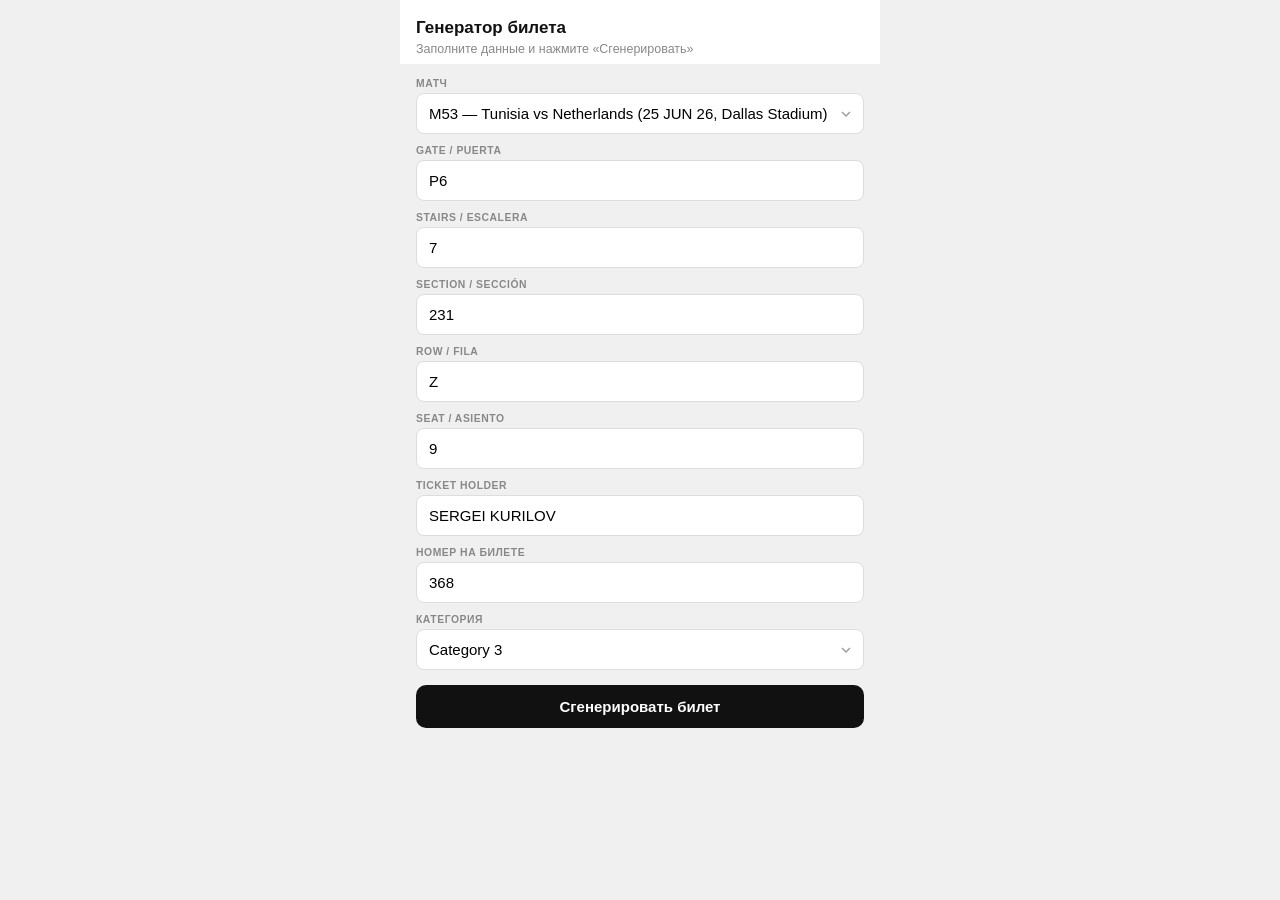
==== index.html @ 86be798e "Update match schedule to M37–M75 fixtures Co-authored-by: Cursor <cursoragent@cursor.com>" ====
<!DOCTYPE html>
<html lang="ru">
<head>
  <meta charset="UTF-8">
  <meta name="viewport" content="width=device-width, initial-scale=1, maximum-scale=1, user-scalable=no, viewport-fit=cover">
  <meta name="theme-color" content="#3a3a3a">
  <title>FIFA Ticket Generator</title>
  <link rel="stylesheet" href="styles.css">
</head>
<body>
  <div class="app-shell">
    <section id="form-view" class="view view--active">
      <header class="form-header">
        <h1>Генератор билета</h1>
        <p>Заполните данные и нажмите «Сгенерировать»</p>
      </header>

      <form id="ticket-form" class="ticket-form" autocomplete="off">
        <label class="field">
          <span class="field__label">Матч</span>
          <select id="match" name="match" required></select>
        </label>
        <label class="field">
          <span class="field__label">Gate / Puerta</span>
          <input type="text" id="gate" name="gate" value="P6" required maxlength="12">
        </label>
        <label class="field">
          <span class="field__label">Stairs / Escalera</span>
          <input type="text" id="stairs" name="stairs" value="7" required maxlength="8">
        </label>
        <label class="field">
          <span class="field__label">Section / Sección</span>
          <input type="text" id="section" name="section" value="231" required maxlength="8">
        </label>
        <label class="field">
          <span class="field__label">Row / Fila</span>
          <input type="text" id="row" name="row" value="Z" required maxlength="6">
        </label>
        <label class="field">
          <span class="field__label">Seat / Asiento</span>
          <input type="text" id="seat" name="seat" value="9" required maxlength="8">
        </label>
        <label class="field">
          <span class="field__label">Ticket holder</span>
          <input type="text" id="holder" name="holder" value="SERGEI KURILOV" required maxlength="64">
        </label>
        <label class="field">
          <span class="field__label">Номер на билете</span>
          <input type="text" id="ticket-code" name="ticket-code" value="368" required maxlength="12" inputmode="numeric" pattern="[0-9]+">
        </label>
        <label class="field">
          <span class="field__label">Категория</span>
          <select id="category" name="category" required>
            <option value="Category 1">Category 1</option>
            <option value="Category 2">Category 2</option>
            <option value="Category 3" selected>Category 3</option>
            <option value="Category 4">Category 4</option>
          </select>
        </label>
        <button type="submit" class="btn-primary">Сгенерировать билет</button>
      </form>
    </section>

    <section id="ticket-view" class="view" hidden>
      <div class="phone">
        <header class="topbar">
          <button type="button" class="back" id="btn-back" aria-label="Назад"></button>
          Ticket 1 of 1
          <span class="dot" aria-hidden="true"></span>
        </header>

        <section class="notice">
          <span class="info" aria-hidden="true">i</span>
          <div class="qr-wrap">
            <img class="notice__img" src="assets/image.png" alt="">
            <svg class="qr-wrap__scan" viewBox="0 0 100 100" preserveAspectRatio="xMidYMid meet" aria-hidden="true">
              <rect class="qr-wrap__line qr-wrap__line--1" x="2" y="2" width="96" height="96" pathLength="100" />
              <rect class="qr-wrap__line qr-wrap__line--2" x="2" y="2" width="96" height="96" pathLength="100" />
            </svg>
          </div>
        </section>

        <main class="card">
          <div class="matchno" id="out-match-num">53</div>

          <div class="logo" aria-hidden="true">
            <span>FIFA</span>
            <span>WORLD CUP</span>
            <span>2026</span>
          </div>

          <h2 class="title" id="out-match-title">M53 Tunisia vs Netherlands</h2>

          <div class="meta">
            <div class="meta__row">
              <img class="meta__ico" src="assets/free-icon-calendar-days-10178999.png" width="25" height="25" alt="">
              <span id="out-datetime">25 JUN 26, 19:00</span>
            </div>
            <div class="meta__row">
              <img class="meta__ico" src="assets/1904662-location-map-map-location-map-point-pin-place-placeholder_122512.png" width="25" height="25" alt="">
              <span id="out-stadium">Dallas Stadium</span>
            </div>
          </div>

          <div class="grid">
            <div class="box">
              <label>Entrance<br>Ingreso</label>
              <strong id="out-entrance">A/B</strong>
            </div>
            <div class="box">
              <label>Gate<br>Puerta</label>
              <strong id="out-gate">P6</strong>
            </div>
            <div class="box">
              <label>Stairs<br>Escalera</label>
              <strong id="out-stairs">7</strong>
            </div>
            <div class="box">
              <label>Section<br>Sección</label>
              <strong id="out-section">231</strong>
            </div>
          </div>

          <div class="smallgrid">
            <div class="box">
              <label>Row<br>Fila</label>
              <strong id="out-row">Z</strong>
            </div>
            <div class="box">
              <label>Seat<br>Asiento</label>
              <strong id="out-seat">9</strong>
            </div>
          </div>

          <div class="separator"></div>

          <div class="details">
            <div class="row name">
              <div>Ticket Holder</div>
              <div id="out-holder">SERGEI KURILOV</div>
            </div>
            <div class="row cat">
              <div>Category</div>
              <div id="out-category">Category 3</div>
            </div>
          </div>

          <div class="float" aria-hidden="true"></div>
          <div class="noise" aria-hidden="true"></div>
        </main>
      </div>

      <div class="ticker" id="ticker" hidden aria-hidden="true">
        <div class="ticker__viewport">
          <div class="ticker__track" id="ticker-track"></div>
        </div>
      </div>
    </section>
  </div>

  <script src="matches.js"></script>
  <script src="app.js"></script>
</body>
</html>
---- styles.css ----
/* Вёрстка билета — на основе worldcup_ticket_layout.html */

*,
*::before,
*::after {
  box-sizing: border-box;
  margin: 0;
  padding: 0;
}

body {
  margin: 0;
  font-family: -apple-system, BlinkMacSystemFont, "Segoe UI", Roboto, Arial, sans-serif;
  color: #111;
  -webkit-font-smoothing: antialiased;
}

.view[hidden] {
  display: none !important;
}

/* ─── Форма ─── */

body:not(.body--ticket) {
  background: #f0f0f0;
}

.app-shell {
  width: 100%;
  max-width: 480px;
  margin: 0 auto;
  min-height: 100dvh;
}

.form-header {
  padding: 18px 16px 8px;
  background: #fff;
}

.form-header h1 {
  font-size: 1.0625rem;
  font-weight: 700;
}

.form-header p {
  margin-top: 4px;
  font-size: 0.78rem;
  color: #888;
}

.ticket-form {
  padding: 14px 16px 24px;
  display: flex;
  flex-direction: column;
  gap: 11px;
}

.field {
  display: flex;
  flex-direction: column;
  gap: 4px;
}

.field__label {
  font-size: 0.65rem;
  font-weight: 600;
  color: #888;
  text-transform: uppercase;
  letter-spacing: 0.05em;
}

.field input,
.field select {
  width: 100%;
  padding: 11px 12px;
  font: inherit;
  font-size: 0.9375rem;
  border: 1px solid #ddd;
  border-radius: 8px;
  background: #fff;
  -webkit-appearance: none;
  appearance: none;
}

.field select {
  background-image: url("data:image/svg+xml,%3Csvg xmlns='http://www.w3.org/2000/svg' width='10' height='6' viewBox='0 0 10 6'%3E%3Cpath d='M1 1l4 4 4-4' stroke='%23999' stroke-width='1.4' fill='none'/%3E%3C/svg%3E");
  background-repeat: no-repeat;
  background-position: right 12px center;
  padding-right: 32px;
}

.btn-primary {
  margin-top: 4px;
  padding: 13px;
  font: inherit;
  font-size: 0.9375rem;
  font-weight: 600;
  color: #fff;
  background: #111;
  border: none;
  border-radius: 10px;
  cursor: pointer;
}

/* ─── Экран билета (worldcup_ticket_layout.html) ─── */

body.body--ticket {
  background: #3a3a3a;
  padding-bottom: calc(104px + env(safe-area-inset-bottom, 0px));
}

body.body--ticket .app-shell {
  max-width: none;
  margin: 0;
}

#ticket-view {
  width: 100%;
  overflow-x: hidden;
}

.phone {
  width: 738px;
  height: 1516px;
  margin: 0 auto;
  background: #3a3a3a;
  position: relative;
  overflow: hidden;
}

.topbar {
  height: 122px;
  background: transparent;
  display: flex;
  align-items: center;
  justify-content: center;
  position: relative;
  z-index: 1;
  font-size: 31px;
  font-weight: 700;
  letter-spacing: 0.2px;
}

.back {
  position: absolute;
  left: 28px;
  top: 53px;
  width: 28px;
  height: 28px;
  border: none;
  border-left: 5px solid #111;
  border-bottom: 5px solid #111;
  transform: rotate(45deg);
  border-radius: 2px;
  background: transparent;
  cursor: pointer;
  padding: 0;
}

.dot {
  position: absolute;
  bottom: 23px;
  width: 11px;
  height: 11px;
  background: #111;
  border-radius: 50%;
}

.notice {
  margin: 0 14px;
  height: 206px;
  background: rgba(255, 255, 255, 0.97);
  border-radius: 20px;
  box-shadow: 0 0 0 1px rgba(0, 0, 0, 0.06);
  overflow: hidden;
  position: relative;
  z-index: 1;
  display: flex;
  align-items: center;
  justify-content: center;
  padding: 20px 28px;
  border-bottom: 1px dashed #b8a8c7;
  color: #675970;
}

.notice::before,
.notice::after {
  content: "";
  position: absolute;
  top: 0;
  bottom: 0;
  width: 14px;
  height: 100%;
  background: #21f5f1;
  z-index: 1;
}

.notice::before {
  left: 0;
  border-radius: 20px 0 0 20px;
}

.notice::after {
  right: 0;
  border-radius: 0 20px 20px 0;
}

.qr-wrap {
  position: relative;
  display: inline-flex;
  align-items: center;
  justify-content: center;
  z-index: 2;
  max-width: 100%;
  max-height: 100%;
}

.notice__img {
  display: block;
  max-width: 100%;
  max-height: 158px;
  width: auto;
  height: auto;
  object-fit: contain;
}

.qr-wrap__scan {
  position: absolute;
  inset: -5px;
  width: calc(100% + 10px);
  height: calc(100% + 10px);
  pointer-events: none;
  overflow: visible;
}

.qr-wrap__line {
  fill: none;
  stroke: #1c1c1c;
  stroke-width: 2.5;
  vector-effect: non-scaling-stroke;
  stroke-linecap: butt;
  /* один длинный штрих на контуре — ровно одна линия на слой */
  stroke-dasharray: 28 72;
  animation: qr-orbit 3s linear infinite;
}

.qr-wrap__line--2 {
  animation-delay: -1.5s;
}

@keyframes qr-orbit {
  from {
    stroke-dashoffset: 0;
  }

  to {
    stroke-dashoffset: -100;
  }
}

.info {
  position: absolute;
  right: 35px;
  top: 22px;
  z-index: 3;
  width: 32px;
  height: 32px;
  background: transparent;
  border: 3px solid #9a919f;
  border-radius: 50%;
  display: flex;
  align-items: center;
  justify-content: center;
  color: #8f8496;
  font-size: 17px;
  line-height: 1;
  font-weight: 700;
}

.card {
  position: relative;
  z-index: 1;
  margin: 0 15px;
  min-height: 1126px;
  background: rgba(255, 255, 255, 0.97);
  border-radius: 20px;
  box-shadow: 0 0 0 1px rgba(0, 0, 0, 0.06);
  padding-top: 128px;
  text-align: center;
  overflow: hidden;
  padding-bottom: 100px;
}

.matchno {
  position: absolute;
  right: 30px;
  top: 47px;
  width: 76px;
  height: 76px;
  border-radius: 50%;
  background: #c8c2cb;
  color: #050505;
  font-size: 26px;
  display: flex;
  align-items: center;
  justify-content: center;
}

.logo {
  margin: 0 auto 58px;
  width: 352px;
  height: 188px;
  background: #030303;
  border-radius: 92px 92px 0 92px;
  color: #fff;
  display: flex;
  align-items: center;
  justify-content: center;
  flex-direction: column;
  font-weight: 900;
  letter-spacing: 1px;
  line-height: 0.96;
  box-shadow: inset 0 0 0 2px #111;
}

.logo span:nth-child(1) {
  font-size: 36px;
}

.logo span:nth-child(2) {
  font-size: 43px;
}

.logo span:nth-child(3) {
  font-size: 45px;
}

.title {
  font-size: 41px;
  font-weight: 650;
  margin-bottom: 35px;
  letter-spacing: -0.5px;
}

.meta {
  color: #665b72;
  font-size: 25px;
  line-height: 1.4;
  margin: 0 auto 43px;
  display: grid;
  grid-template-columns: 32px max-content;
  column-gap: 12px;
  row-gap: 10px;
  align-items: center;
  justify-content: center;
  width: max-content;
}

.meta__row {
  display: contents;
}

.meta__ico {
  display: block;
  width: 25px;
  height: 25px;
  justify-self: center;
  align-self: center;
  object-fit: contain;
  object-position: center;
}

.grid {
  display: grid;
  grid-template-columns: 1.12fr 0.58fr 0.7fr 0.7fr;
  gap: 8px;
  margin: 0 50px 21px;
}

.box {
  height: 127px;
  background: #e8e7ec;
  border: 1px solid #d5d3da;
  border-radius: 6px;
  display: flex;
  flex-direction: column;
  align-items: center;
  justify-content: center;
}

.box label {
  font-size: 21px;
  line-height: 1.2;
  color: #726a78;
  text-transform: uppercase;
  font-weight: 500;
}

.box strong {
  font-size: 38px;
  font-weight: 400;
  margin-top: 15px;
  color: #333138;
}

.smallgrid {
  display: grid;
  grid-template-columns: 108px 142px;
  gap: 8px;
  justify-content: center;
}

.smallgrid .box {
  height: 127px;
}

.separator {
  border-top: 2px dashed #d1c6d8;
  margin: 45px 35px 0;
}

.details {
  margin: 47px 38px 0;
  color: #958b9e;
  font-size: 21px;
  text-transform: uppercase;
  letter-spacing: 0.7px;
}

.row {
  display: grid;
  grid-template-columns: 1fr 1fr;
  text-align: left;
  margin-bottom: 28px;
}

.row div:last-child {
  text-align: right;
  color: #8b8193;
  font-weight: 500;
}

.row.name div:last-child {
  font-size: 22px;
  color: #777080;
}

.row.cat {
  text-transform: none;
}

.row.cat div:first-child {
  text-transform: uppercase;
}

.row.cat div:last-child {
  font-size: 22px;
  color: #777080;
  text-transform: none;
}

.float {
  position: absolute;
  right: 16px;
  bottom: 18px;
  width: 88px;
  height: 88px;
  border-radius: 50%;
  background: #020202;
  box-shadow: 0 2px 10px rgba(0, 0, 0, 0.3);
}

.float::after {
  content: "⋮";
  color: white;
  font-size: 44px;
  line-height: 76px;
}

.noise {
  position: absolute;
  inset: 0;
  background: radial-gradient(circle at 60% 48%, rgba(255, 255, 255, 0.16), transparent 42%);
  pointer-events: none;
}

/* Бегущая строка с номером */
.ticker {
  position: fixed;
  left: 0;
  right: 0;
  bottom: 0;
  z-index: 200;
  height: 104px;
  padding-bottom: env(safe-area-inset-bottom, 0px);
  background: #fff;
  display: flex;
  align-items: center;
  overflow: hidden;
  box-shadow: 0 -1px 0 rgba(0, 0, 0, 0.06);
}

.ticker[hidden] {
  display: none !important;
}

.ticker__viewport {
  width: 100%;
  max-width: 738px;
  margin: 0 auto;
  overflow: hidden;
  height: 100%;
  display: flex;
  align-items: center;
}

.ticker__track {
  display: flex;
  flex-shrink: 0;
  animation: ticker-scroll 20s linear infinite;
  will-change: transform;
}

.ticker__group {
  display: flex;
  align-items: center;
  gap: 56px;
  padding-right: 56px;
}

.ticker__chip {
  display: inline-flex;
  align-items: center;
  justify-content: center;
  min-width: 152px;
  height: 68px;
  padding: 0 34px;
  background: #f89b2c;
  color: #111;
  font-size: 34px;
  font-weight: 700;
  letter-spacing: 0.02em;
  border-radius: 22px 22px 5px 22px;
  white-space: nowrap;
  flex-shrink: 0;
}

@keyframes ticker-scroll {
  from {
    transform: translateX(-50%);
  }

  to {
    transform: translateX(0);
  }
}

/* Мобильная адаптация — масштаб макета 738×1516 под ширину экрана */
@media (max-width: 760px) {
  body.body--ticket {
    padding-bottom: calc(18vw + env(safe-area-inset-bottom, 0px));
  }

  .ticker {
    height: 18vw;
  }

  .ticker__chip {
    min-width: 28vw;
    height: 12vw;
    padding: 0 5vw;
    font-size: 5.8vw;
    border-radius: 4.5vw 4.5vw 1vw 4.5vw;
  }

  .ticker__group {
    gap: 8vw;
    padding-right: 8vw;
  }

  .phone {
    width: 100vw;
    height: 205.42vw;
    max-width: 100%;
  }

  .topbar {
    height: 16.53vw;
    font-size: 4.2vw;
  }

  .back {
    left: 3.8vw;
    top: 7.2vw;
    width: 3.8vw;
    height: 3.8vw;
    border-left-width: 0.68vw;
    border-bottom-width: 0.68vw;
  }

  .dot {
    bottom: 3.1vw;
    width: 1.49vw;
    height: 1.49vw;
  }

  .notice {
    margin: 0 1.9vw;
    height: 27.91vw;
    padding: 2.7vw 3.8vw;
    border-radius: 2.7vw;
  }

  .notice::before,
  .notice::after {
    top: 0;
    bottom: 0;
    width: 1.9vw;
    height: 100%;
  }

  .notice::before {
    left: 0;
    border-radius: 2.7vw 0 0 2.7vw;
  }

  .notice::after {
    right: 0;
    border-radius: 0 2.7vw 2.7vw 0;
  }

  .notice__img {
    max-height: 20vw;
  }

  .qr-wrap__scan {
    inset: -0.7vw;
    width: calc(100% + 1.4vw);
    height: calc(100% + 1.4vw);
  }

  .qr-wrap__line {
    stroke-width: 2;
  }

  .info {
    right: 4.7vw;
    top: 3vw;
    width: 4.3vw;
    height: 4.3vw;
    font-size: 2.5vw;
    line-height: 1;
    border-width: 0.4vw;
  }

  .card {
    margin: 0 2vw;
    min-height: 152.57vw;
    padding-top: 17.3vw;
    padding-bottom: 13vw;
    border-radius: 2.7vw;
  }

  .matchno {
    right: 4vw;
    top: 6.4vw;
    width: 10.3vw;
    height: 10.3vw;
    font-size: 3.5vw;
  }

  .logo {
    width: 47.7vw;
    height: 25.47vw;
    margin-bottom: 7.9vw;
    border-radius: 12.5vw 12.5vw 0 12.5vw;
  }

  .logo span:nth-child(1) {
    font-size: 4.88vw;
  }

  .logo span:nth-child(2) {
    font-size: 5.83vw;
  }

  .logo span:nth-child(3) {
    font-size: 6.1vw;
  }

  .title {
    font-size: 5.56vw;
    margin-bottom: 4.7vw;
  }

  .meta {
    font-size: 3.39vw;
    margin-bottom: 5.8vw;
    grid-template-columns: 4.3vw max-content;
    column-gap: 1.6vw;
    row-gap: 1.3vw;
  }

  .meta__ico {
    width: 3.4vw;
    height: 3.4vw;
  }

  .grid {
    margin: 0 6.8vw 2.8vw;
    gap: 1.08vw;
  }

  .box {
    height: 17.2vw;
    border-radius: 0.8vw;
  }

  .box label {
    font-size: 2.85vw;
  }

  .box strong {
    font-size: 5.15vw;
    margin-top: 2vw;
  }

  .smallgrid {
    grid-template-columns: 14.6vw 19.2vw;
    gap: 1.08vw;
  }

  .smallgrid .box {
    height: 17.2vw;
  }

  .separator {
    margin: 6.1vw 4.7vw 0;
  }

  .details {
    margin: 6.4vw 5.1vw 0;
    font-size: 2.85vw;
  }

  .row {
    margin-bottom: 3.8vw;
  }

  .row.name div:last-child {
    font-size: 2.98vw;
  }

  .row.cat div:last-child {
    font-size: 2.98vw;
  }

  .float {
    right: 2.2vw;
    bottom: 2.4vw;
    width: 11.9vw;
    height: 11.9vw;
  }

  .float::after {
    font-size: 5.96vw;
    line-height: 10.3vw;
  }
}
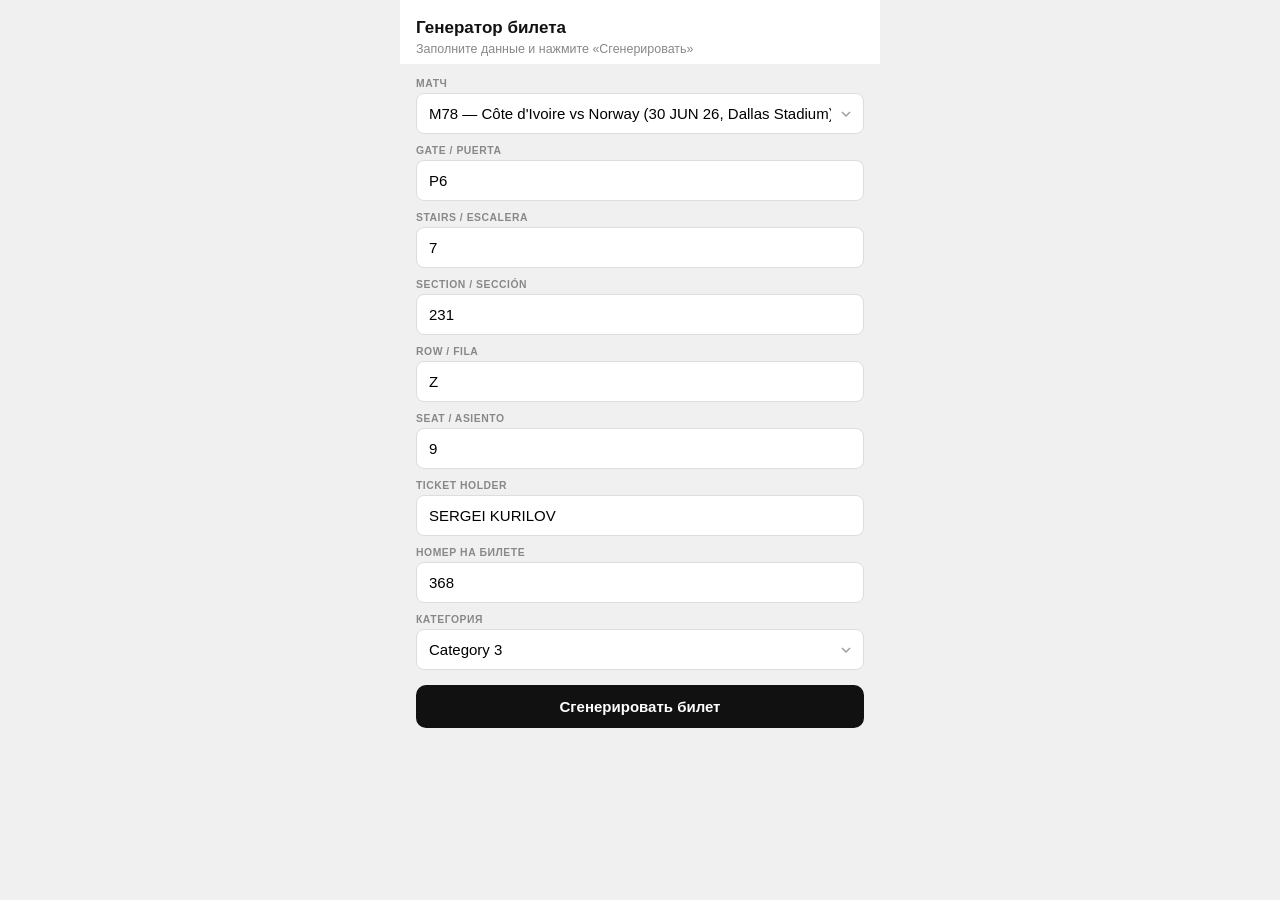
==== commit 9bc1a5b1: "Оставить только матч M78: Côte d'Ivoire vs Norway. Co-authored-by: Cursor <cursoragent@cursor.com>" ====
--- a/index.html
+++ b/index.html
@@ -81,7 +81,7 @@
         </section>
 
         <main class="card">
-          <div class="matchno" id="out-match-num">53</div>
+          <div class="matchno" id="out-match-num">78</div>
 
           <div class="logo" aria-hidden="true">
             <span>FIFA</span>
@@ -89,12 +89,12 @@
             <span>2026</span>
           </div>
 
-          <h2 class="title" id="out-match-title">M53 Tunisia vs Netherlands</h2>
+          <h2 class="title" id="out-match-title">M78 Côte d'Ivoire vs Norway</h2>
 
           <div class="meta">
             <div class="meta__row">
               <img class="meta__ico" src="assets/free-icon-calendar-days-10178999.png" width="25" height="25" alt="">
-              <span id="out-datetime">25 JUN 26, 19:00</span>
+              <span id="out-datetime">30 JUN 26, 13:00</span>
             </div>
             <div class="meta__row">
               <img class="meta__ico" src="assets/1904662-location-map-map-location-map-point-pin-place-placeholder_122512.png" width="25" height="25" alt="">
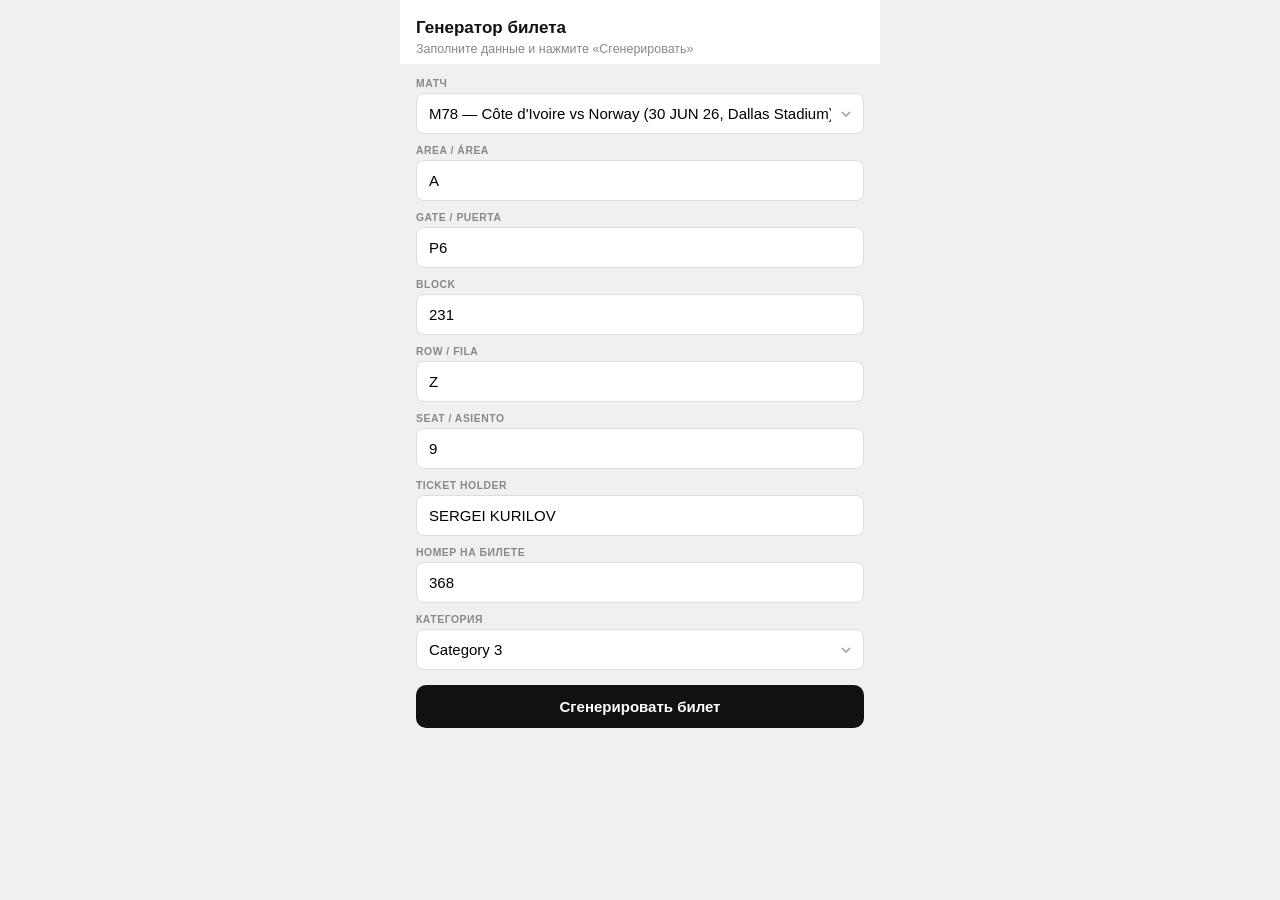
==== commit 11e70bb9: "Обновить раскладку билета и зелёный тикер. Новая сетка: External Entrance, Area, затем Gate/Block/Ro" ====
--- a/index.html
+++ b/index.html
@@ -21,16 +21,16 @@
           <select id="match" name="match" required></select>
         </label>
         <label class="field">
+          <span class="field__label">Area / Área</span>
+          <input type="text" id="area" name="area" value="A" required maxlength="12">
+        </label>
+        <label class="field">
           <span class="field__label">Gate / Puerta</span>
           <input type="text" id="gate" name="gate" value="P6" required maxlength="12">
         </label>
         <label class="field">
-          <span class="field__label">Stairs / Escalera</span>
-          <input type="text" id="stairs" name="stairs" value="7" required maxlength="8">
-        </label>
-        <label class="field">
-          <span class="field__label">Section / Sección</span>
-          <input type="text" id="section" name="section" value="231" required maxlength="8">
+          <span class="field__label">Block</span>
+          <input type="text" id="block" name="block" value="231" required maxlength="8">
         </label>
         <label class="field">
           <span class="field__label">Row / Fila</span>
@@ -102,33 +102,32 @@
             </div>
           </div>
 
-          <div class="grid">
-            <div class="box">
-              <label>Entrance<br>Ingreso</label>
+          <div class="seat-grid">
+            <div class="box box--wide">
+              <label>External Entrance<br>Ingreso externo</label>
               <strong id="out-entrance">A/B</strong>
             </div>
-            <div class="box">
-              <label>Gate<br>Puerta</label>
-              <strong id="out-gate">P6</strong>
+            <div class="box box--wide">
+              <label>Area<br>Área</label>
+              <strong id="out-area">A</strong>
             </div>
-            <div class="box">
-              <label>Stairs<br>Escalera</label>
-              <strong id="out-stairs">7</strong>
-            </div>
-            <div class="box">
-              <label>Section<br>Sección</label>
-              <strong id="out-section">231</strong>
-            </div>
-          </div>
-
-          <div class="smallgrid">
-            <div class="box">
-              <label>Row<br>Fila</label>
-              <strong id="out-row">Z</strong>
-            </div>
-            <div class="box">
-              <label>Seat<br>Asiento</label>
-              <strong id="out-seat">9</strong>
+            <div class="seat-grid__row">
+              <div class="box">
+                <label>Gate<br>Puerta</label>
+                <strong id="out-gate">P6</strong>
+              </div>
+              <div class="box">
+                <label>Block</label>
+                <strong id="out-block">231</strong>
+              </div>
+              <div class="box">
+                <label>Row<br>Fila</label>
+                <strong id="out-row">Z</strong>
+              </div>
+              <div class="box">
+                <label>Seat<br>Asiento</label>
+                <strong id="out-seat">9</strong>
+              </div>
             </div>
           </div>
 
--- a/styles.css
+++ b/styles.css
@@ -370,6 +370,23 @@
   object-position: center;
 }
 
+.seat-grid {
+  display: flex;
+  flex-direction: column;
+  gap: 8px;
+  margin: 0 50px 21px;
+}
+
+.seat-grid__row {
+  display: grid;
+  grid-template-columns: repeat(4, 1fr);
+  gap: 8px;
+}
+
+.box--wide {
+  width: 100%;
+}
+
 .grid {
   display: grid;
   grid-template-columns: 1.12fr 0.58fr 0.7fr 0.7fr;
@@ -535,7 +552,7 @@
   min-width: 152px;
   height: 68px;
   padding: 0 34px;
-  background: #f89b2c;
+  background: #22c55e;
   color: #111;
   font-size: 34px;
   font-weight: 700;
@@ -706,6 +723,15 @@
     height: 3.4vw;
   }
 
+  .seat-grid {
+    margin: 0 6.8vw 2.8vw;
+    gap: 1.08vw;
+  }
+
+  .seat-grid__row {
+    gap: 1.08vw;
+  }
+
   .grid {
     margin: 0 6.8vw 2.8vw;
     gap: 1.08vw;
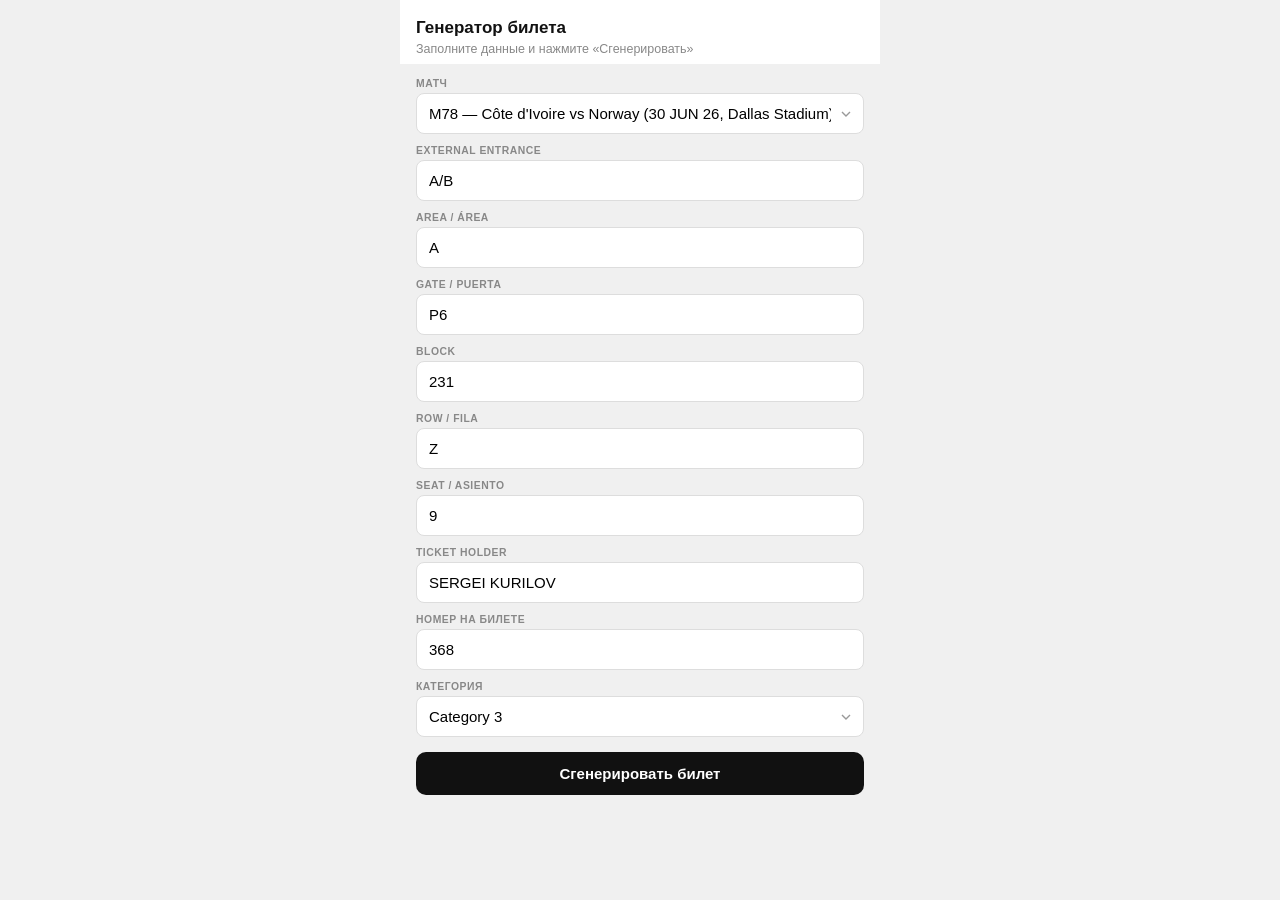
==== commit 2f1d67a8: "Добавить ручной ввод External Entrance в форме. Co-authored-by: Cursor <cursoragent@cursor.com>" ====
--- a/index.html
+++ b/index.html
@@ -19,6 +19,10 @@
         <label class="field">
           <span class="field__label">Матч</span>
           <select id="match" name="match" required></select>
+        </label>
+        <label class="field">
+          <span class="field__label">External Entrance</span>
+          <input type="text" id="entrance" name="entrance" value="A/B" required maxlength="16">
         </label>
         <label class="field">
           <span class="field__label">Area / Área</span>
@@ -103,12 +107,12 @@
           </div>
 
           <div class="seat-grid">
-            <div class="box box--wide">
-              <label>External Entrance<br>Ingreso externo</label>
+            <div class="box box--wide box--entrance">
+              <label>External Entrance<br></label>
               <strong id="out-entrance">A/B</strong>
             </div>
             <div class="box box--wide">
-              <label>Area<br>Área</label>
+              <label>Area<br></label>
               <strong id="out-area">A</strong>
             </div>
             <div class="seat-grid__row">
--- a/styles.css
+++ b/styles.css
@@ -387,6 +387,12 @@
   width: 100%;
 }
 
+.box--entrance {
+  width: 80%;
+  margin-left: auto;
+  margin-right: auto;
+}
+
 .grid {
   display: grid;
   grid-template-columns: 1.12fr 0.58fr 0.7fr 0.7fr;
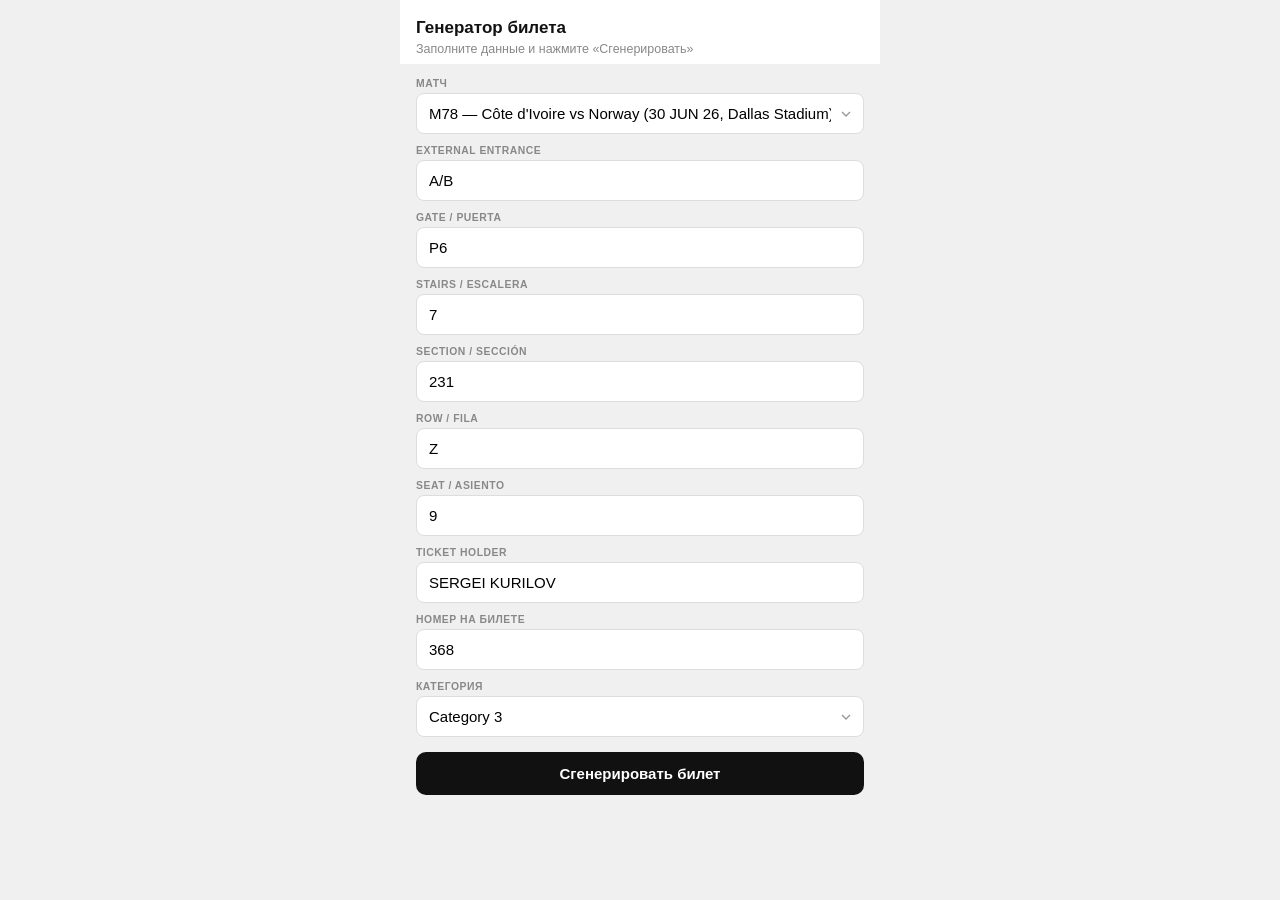
==== commit 0886d0a2: "Вернуть раскладку секторов и добавить матч M79 France vs Sweden. Co-authored-by: Cursor <cursoragent" ====
--- a/index.html
+++ b/index.html
@@ -25,16 +25,16 @@
           <input type="text" id="entrance" name="entrance" value="A/B" required maxlength="16">
         </label>
         <label class="field">
-          <span class="field__label">Area / Área</span>
-          <input type="text" id="area" name="area" value="A" required maxlength="12">
-        </label>
-        <label class="field">
           <span class="field__label">Gate / Puerta</span>
           <input type="text" id="gate" name="gate" value="P6" required maxlength="12">
         </label>
         <label class="field">
-          <span class="field__label">Block</span>
-          <input type="text" id="block" name="block" value="231" required maxlength="8">
+          <span class="field__label">Stairs / Escalera</span>
+          <input type="text" id="stairs" name="stairs" value="7" required maxlength="8">
+        </label>
+        <label class="field">
+          <span class="field__label">Section / Sección</span>
+          <input type="text" id="section" name="section" value="231" required maxlength="8">
         </label>
         <label class="field">
           <span class="field__label">Row / Fila</span>
@@ -106,32 +106,33 @@
             </div>
           </div>
 
-          <div class="seat-grid">
-            <div class="box box--wide box--entrance">
-              <label>External Entrance<br></label>
+          <div class="grid">
+            <div class="box">
+              <label>Entrance<br>Ingreso</label>
               <strong id="out-entrance">A/B</strong>
             </div>
-            <div class="box box--wide">
-              <label>Area<br></label>
-              <strong id="out-area">A</strong>
+            <div class="box">
+              <label>Gate<br>Puerta</label>
+              <strong id="out-gate">P6</strong>
             </div>
-            <div class="seat-grid__row">
-              <div class="box">
-                <label>Gate<br>Puerta</label>
-                <strong id="out-gate">P6</strong>
-              </div>
-              <div class="box">
-                <label>Block</label>
-                <strong id="out-block">231</strong>
-              </div>
-              <div class="box">
-                <label>Row<br>Fila</label>
-                <strong id="out-row">Z</strong>
-              </div>
-              <div class="box">
-                <label>Seat<br>Asiento</label>
-                <strong id="out-seat">9</strong>
-              </div>
+            <div class="box">
+              <label>Stairs<br>Escalera</label>
+              <strong id="out-stairs">7</strong>
+            </div>
+            <div class="box">
+              <label>Section<br>Sección</label>
+              <strong id="out-section">231</strong>
+            </div>
+          </div>
+
+          <div class="smallgrid">
+            <div class="box">
+              <label>Row<br>Fila</label>
+              <strong id="out-row">Z</strong>
+            </div>
+            <div class="box">
+              <label>Seat<br>Asiento</label>
+              <strong id="out-seat">9</strong>
             </div>
           </div>
 
--- a/styles.css
+++ b/styles.css
@@ -370,29 +370,6 @@
   object-position: center;
 }
 
-.seat-grid {
-  display: flex;
-  flex-direction: column;
-  gap: 8px;
-  margin: 0 50px 21px;
-}
-
-.seat-grid__row {
-  display: grid;
-  grid-template-columns: repeat(4, 1fr);
-  gap: 8px;
-}
-
-.box--wide {
-  width: 100%;
-}
-
-.box--entrance {
-  width: 80%;
-  margin-left: auto;
-  margin-right: auto;
-}
-
 .grid {
   display: grid;
   grid-template-columns: 1.12fr 0.58fr 0.7fr 0.7fr;
@@ -729,15 +706,6 @@
     height: 3.4vw;
   }
 
-  .seat-grid {
-    margin: 0 6.8vw 2.8vw;
-    gap: 1.08vw;
-  }
-
-  .seat-grid__row {
-    gap: 1.08vw;
-  }
-
   .grid {
     margin: 0 6.8vw 2.8vw;
     gap: 1.08vw;
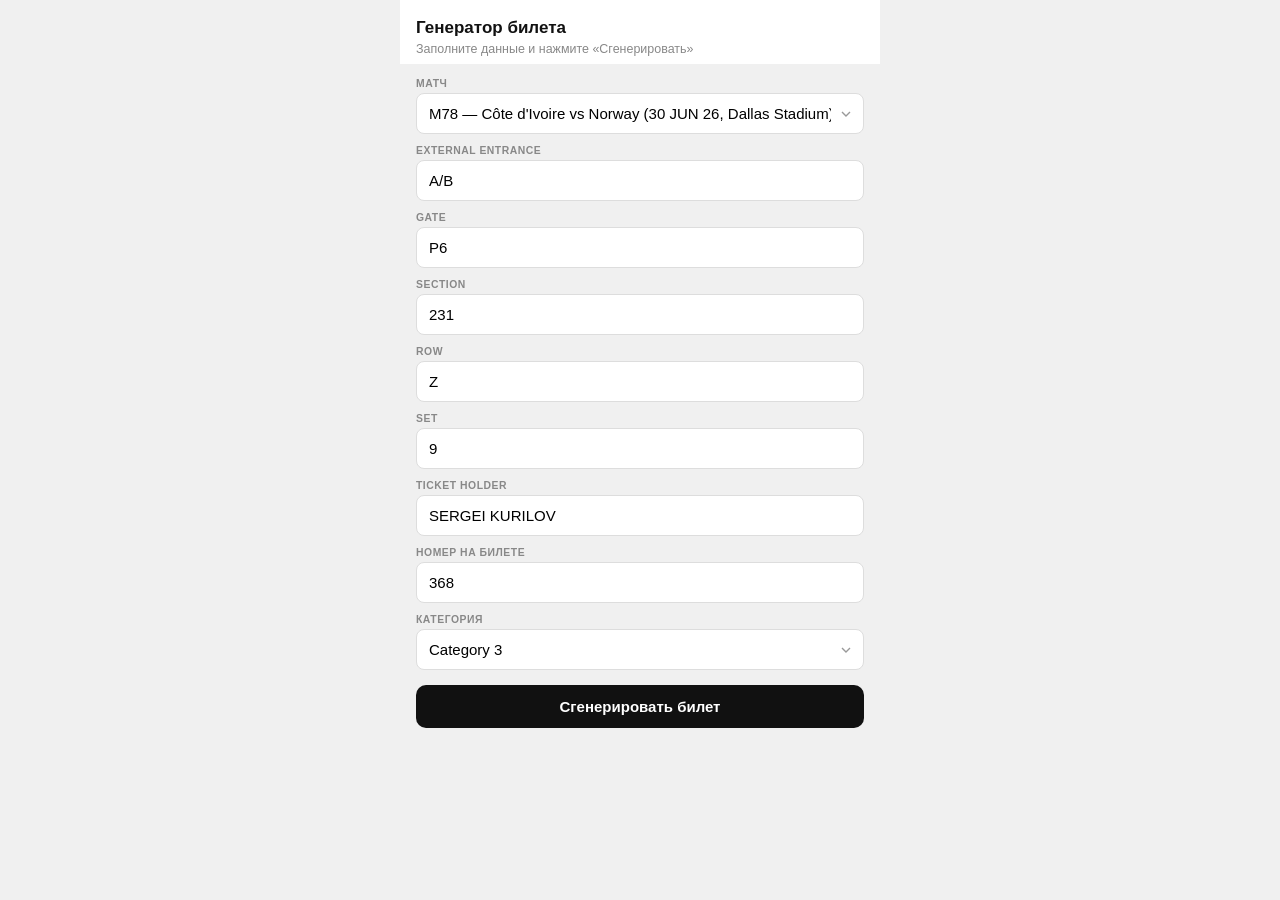
==== commit 014f5f4d: "Обновить раскладку билета, убрать переводы и сменить цвет тикера. Четыре блока Gate/Section/Row/Set " ====
--- a/index.html
+++ b/index.html
@@ -25,23 +25,19 @@
           <input type="text" id="entrance" name="entrance" value="A/B" required maxlength="16">
         </label>
         <label class="field">
-          <span class="field__label">Gate / Puerta</span>
+          <span class="field__label">Gate</span>
           <input type="text" id="gate" name="gate" value="P6" required maxlength="12">
         </label>
         <label class="field">
-          <span class="field__label">Stairs / Escalera</span>
-          <input type="text" id="stairs" name="stairs" value="7" required maxlength="8">
-        </label>
-        <label class="field">
-          <span class="field__label">Section / Sección</span>
+          <span class="field__label">Section</span>
           <input type="text" id="section" name="section" value="231" required maxlength="8">
         </label>
         <label class="field">
-          <span class="field__label">Row / Fila</span>
+          <span class="field__label">Row</span>
           <input type="text" id="row" name="row" value="Z" required maxlength="6">
         </label>
         <label class="field">
-          <span class="field__label">Seat / Asiento</span>
+          <span class="field__label">Set</span>
           <input type="text" id="seat" name="seat" value="9" required maxlength="8">
         </label>
         <label class="field">
@@ -106,32 +102,21 @@
             </div>
           </div>
 
-          <div class="grid">
+          <div class="grid grid--four">
             <div class="box">
-              <label>Entrance<br>Ingreso</label>
-              <strong id="out-entrance">A/B</strong>
-            </div>
-            <div class="box">
-              <label>Gate<br>Puerta</label>
+              <label>Gate</label>
               <strong id="out-gate">P6</strong>
             </div>
             <div class="box">
-              <label>Stairs<br>Escalera</label>
-              <strong id="out-stairs">7</strong>
+              <label>Section</label>
+              <strong id="out-section">231</strong>
             </div>
             <div class="box">
-              <label>Section<br>Sección</label>
-              <strong id="out-section">231</strong>
-            </div>
-          </div>
-
-          <div class="smallgrid">
-            <div class="box">
-              <label>Row<br>Fila</label>
+              <label>Row</label>
               <strong id="out-row">Z</strong>
             </div>
             <div class="box">
-              <label>Seat<br>Asiento</label>
+              <label>Set</label>
               <strong id="out-seat">9</strong>
             </div>
           </div>
--- a/styles.css
+++ b/styles.css
@@ -377,6 +377,10 @@
   margin: 0 50px 21px;
 }
 
+.grid--four {
+  grid-template-columns: repeat(4, 1fr);
+}
+
 .box {
   height: 127px;
   background: #e8e7ec;
@@ -535,7 +539,7 @@
   min-width: 152px;
   height: 68px;
   padding: 0 34px;
-  background: #22c55e;
+  background: #00d2ac;
   color: #111;
   font-size: 34px;
   font-weight: 700;
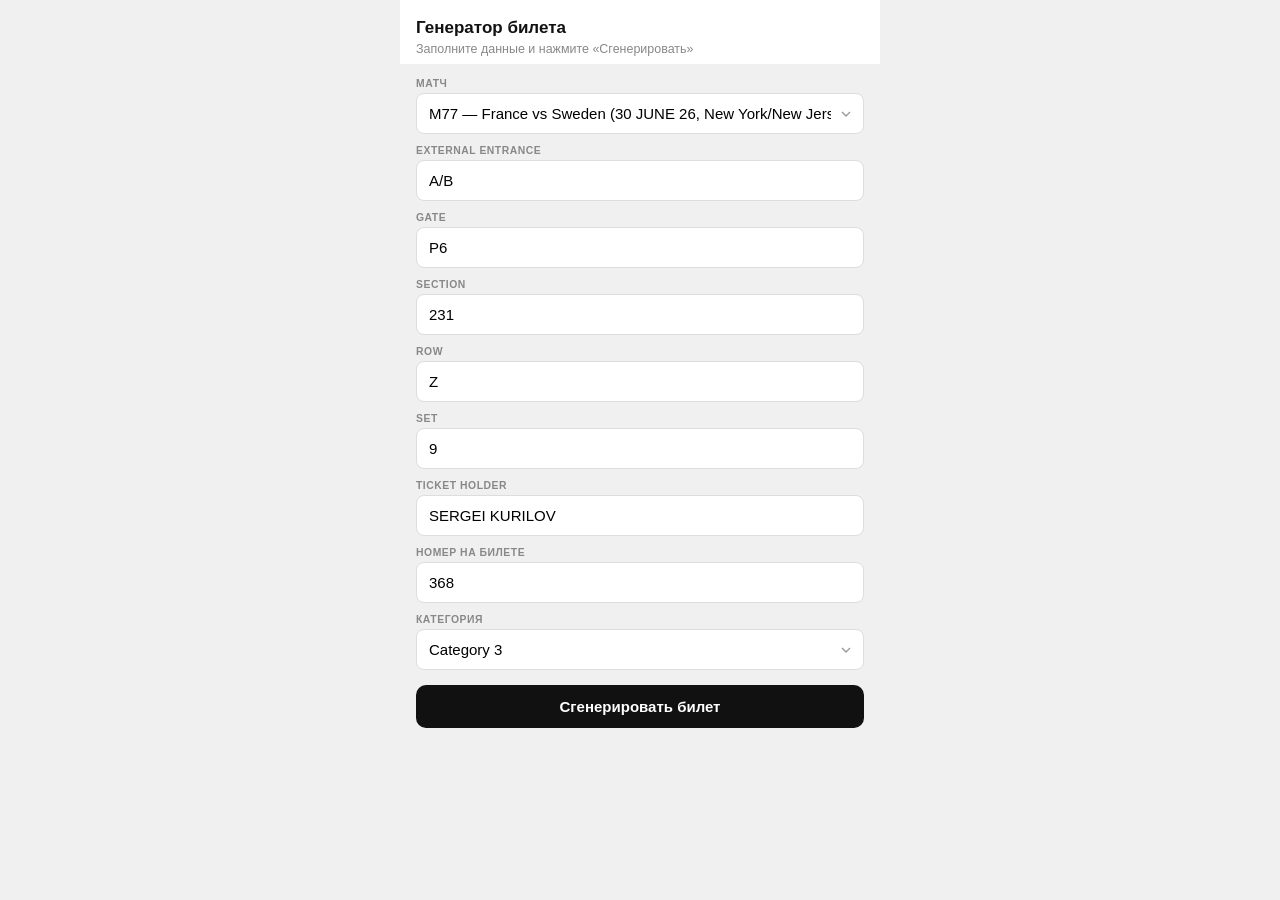
==== commit 71c63635: "Оставить только матч M77 France vs Sweden в Нью-Йорке. Co-authored-by: Cursor <cursoragent@cursor.co" ====
--- a/index.html
+++ b/index.html
@@ -81,7 +81,7 @@
         </section>
 
         <main class="card">
-          <div class="matchno" id="out-match-num">78</div>
+          <div class="matchno" id="out-match-num">77</div>
 
           <div class="logo" aria-hidden="true">
             <span>FIFA</span>
@@ -89,16 +89,16 @@
             <span>2026</span>
           </div>
 
-          <h2 class="title" id="out-match-title">M78 Côte d'Ivoire vs Norway</h2>
+          <h2 class="title" id="out-match-title">M77 France vs Sweden</h2>
 
           <div class="meta">
             <div class="meta__row">
               <img class="meta__ico" src="assets/free-icon-calendar-days-10178999.png" width="25" height="25" alt="">
-              <span id="out-datetime">30 JUN 26, 13:00</span>
+              <span id="out-datetime">30 JUNE 26, 17:00</span>
             </div>
             <div class="meta__row">
               <img class="meta__ico" src="assets/1904662-location-map-map-location-map-point-pin-place-placeholder_122512.png" width="25" height="25" alt="">
-              <span id="out-stadium">Dallas Stadium</span>
+              <span id="out-stadium">New York/New Jersey Stadium</span>
             </div>
           </div>
 
